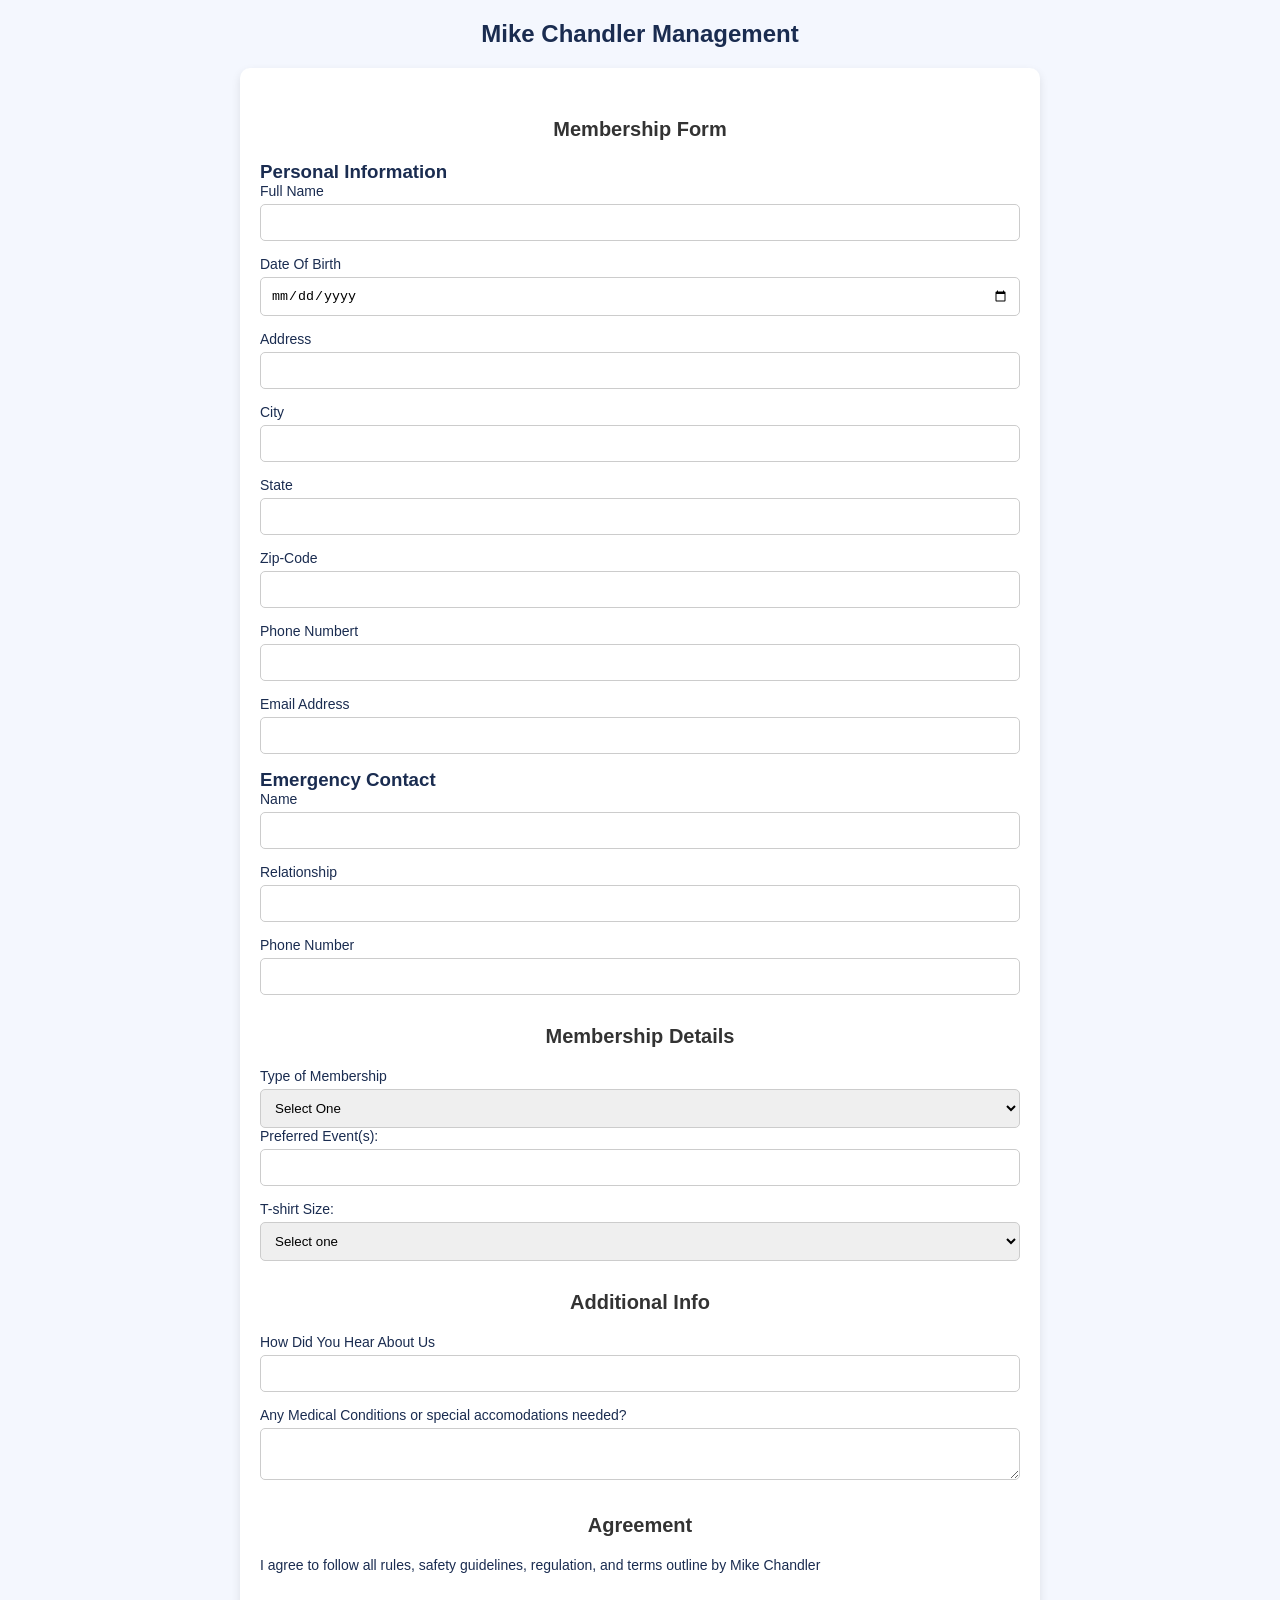
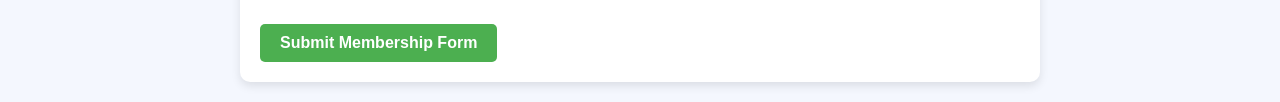
==== form.html @ bd62b4ac "feat: updated the form section" ====
<!DOCTYPE html>
<html lang="en">
  <head>
    <meta charset="UTF-8" />
    <meta name="viewport" content="width=device-width, initial-scale=1.0" />
    <title>Membership Regstration</title>
    <link rel="stylesheet" href="form.css" />
    <link rel="stylesheet" href="responsive.css">
  </head>
  <body>
    <header>
        <h1>Mike Chandler Management</h1>
      </header>  
    <section class="container">
      <h2>Membership Form</h2>
      <form action="https://formspree.io/f/xldjypnv" class="form" method="post">
        <h3>Personal Information</h3>
        <div class="input-box">
          <label for="fullname">Full Name</label>
          <input type="text" id="fullname" required />
        </div>
        <div class="input-box">
          <label for="dob">Date Of Birth</label>
          <input type="date" id="dob" required />
        </div>
        <div class="column">
          <div class="input-box">
            <label for="Address">Address</label>
            <input type="text" id="Address" required />
          </div>
          <div class="input-box">
            <label for="city">City</label>
            <input type="text" id="city" required />
          </div>
          <div class="input-box">
            <label for="state">State</label>
            <input type="text" id="state" required />
          </div>
          <div class="input-box">
            <label for="zip">Zip-Code</label>
            <input type="text" id="zip" required />
          </div>
          <div class="input-box">
            <label for="number">Phone Numbert</label>
            <input type="tel" required />
          </div>
          <div class="input-box">
            <label>Email Address</label>
            <input type="email" required />
          </div>
          <h3>Emergency Contact</h3>
          <div class="input-box">
            <label for="emergencyname">Name</label>
            <input type="text" name="emergencyname" id="emergencyname" />
          </div>
          <div class="input-box">
            <label for="emergencyname">Relationship</label>
            <input type="text" name="emergencyname" id="emergencyname" />
          </div>
          <div class="input-box">
            <label for="emergencyPhonenumber">Phone Number</label>
            <input type="tel" name="emergencyPhonenumber" id="emergencyPhonenumber" />
          </div>
          
          <h2>Membership Details</h2>
          <div class="input-box">
          <label for="membershipType">Type of Membership</label>
          <select id="membershipType" required>
            <option value="">Select One</option>
            <option value="standard">Standard</option>
            <option value="vip">VIP</option>
            <option value="Pit access">Pit Access</option>
            <option value="familyValue">Family Value</option>
        </div>
          </select>
          <div class="input-box">
            <label for="preferredEvent">Preferred Event(s):</label>
            <input type="text" id="preferredEvent" required>
        </div>

        <div class="input-box">
            <label for="tshirt">T-shirt Size:</label>
            <select id="tshirt" required>
               <option value="">Select one</option>
               <option value="s">S</option>
               <option value="m">M</option>
               <option value="l">L</option>
               <option value="xl">XL</option>
               <option value="xxl">XXL</option>
            </select>
        </div>
        <h2>Additional Info</h2>
        <div class="input-box">
            <label for="hear">How Did You Hear About Us</label>
        <input type="text" id="hear" required>
        </div>
        <div class="input-box">
            <label for="condition">Any Medical Conditions or special accomodations needed?</label>
        <textarea id="condition" ></textarea>
        </div>
        <h2>
           Agreement 
        </h2>
        <div class="checkbox-group"></div>
        <label for="term">I agree to follow all rules, safety guidelines, regulation, and terms outline by Mike Chandler</label>
    </div>
    <br><br>
    <input type="submit" value="Submit Membership Form">
      </form>
    </section>
  </body>
</html>
---- form.css ----
* {
    padding: 0;
    margin: 0;
    box-sizing: border-box;
    font-family: "Poppins" sans-serif;
}

:root{
    --primary-color: #1a2c50;
    --secondary-color: #f4f7fe;
    --text-dark: #333333;
    --text-light: #767268;
    --extra-light: #ffff;
   }

/* Form Styling */

/* General Styling */
body {
    font-family: "Poppins", sans-serif;
    background: var(--secondary-color);
    color: var(--primary-color);
    padding: 20px;
  }
  
  .container {
    max-width: 800px;
    margin: auto;
    padding: 20px;
    background-color: var(--extra-light);
    border-radius: 10px;
    box-shadow: 0 4px 10px rgba(0, 0, 0, 0.1);
  }
  
  .container h2 {
    text-align: center;
    font-weight: 700;
    margin-bottom: 20px;
    color: var(--text-dark);
  }
  
  /* Header for Section */
  header {
    text-align: center;
    margin-bottom: 20px;
  }
  
  header h1 {
    font-size: 24px;
    font-weight: bold;
    color: var(--primary-color);
  }
  
  /* Input Boxes */
  .input-box {
    margin-bottom: 15px;
  }
  
  .input-box label {
    display: block;
    font-size: 14px;
    margin-bottom: 5px;
  }
  
  .input-box input,
  .input-box select,
  textarea {
    width: 100%;
    padding: 10px;
    border: 1px solid #ccc;
    border-radius: 5px;
  }
  
  /* Align Checkbox with Label */
  /* Align Checkbox with Label */
.checkbox-group {
    display: flex;
    align-items: center; /* Aligns checkbox and text vertically */
    gap: 10px; /* Adds spacing between checkbox and label */
    margin-top: 10px;
  }
  
  .checkbox-group input[type="checkbox"] {
    margin: 0; /* Removes default margins */
    width: 20px; /* Adjusts checkbox size */
    height: 20px; /* Adjusts checkbox size */
  }
  
  .checkbox-group label {
    font-size: 14px;
    line-height: 1.5; /* Improves text readability */
    cursor: pointer; /* Allows clicking on the label to toggle the checkbox */
  }
  
  
  /* Form Section Header */
  section h2 {
    font-weight: 600;
    font-size: 20px;
    text-align: left;
    margin-top: 30px;
  }
  
  /* Button Styling */
  form button {
    width: 100%;
    padding: 10px;
    border: none;
    background-color: var(--primary-color);
    color: var(--extra-light);
    font-weight: bold;
    font-size: 16px;
    border-radius: 5px;
    cursor: pointer;
  }
  
  form button:hover {
    background-color: var(--text-light);
    color: var(--primary-color);
  }
input[type="submit"] {
  background-color: #4CAF50; /* Green background */
  color: white; /* White text */
  padding: 10px 20px; /* Add padding */
  border: none; /* Remove border */
  border-radius: 5px; /* Rounded corners */
  cursor: pointer; /* Pointer cursor on hover */
  font-size: 16px; /* Font size */
  font-weight: bold; /* Bold text */
  transition: background-color 0.3s ease, transform 0.3s ease; /* Smooth transitions */
}

/* Hover effect */
input[type="submit"]:hover {
  background-color: #45a049; /* Darker green */
  transform: scale(1.05); /* Slightly enlarge */
}

/* Focus effect */
input[type="submit"]:focus {
  outline: 2px solid #4CAF50; /* Add focus outline */
  outline-offset: 2px; /* Space between button and outline */
}
---- responsive.css ----
/* Responsive Styling for Phones and Tablets */
@media (max-width: 768px) {
  body {
    padding: 10px;
  }

  .container {
    max-width: 100%;
    padding: 10px;
  }

  header h1 {
    font-size: 20px; /* Smaller font for smaller screens */
  }

  .container h2 {
    font-size: 18px; /* Adjust section headers */
  }

  .input-box input, 
  .input-box select, 
  textarea {
    padding: 8px; /* Adjust input box padding */
    font-size: 14px; /* Smaller text for inputs */
  }

  form button {
    font-size: 14px; /* Adjust button text size */
    padding: 8px; /* Adjust button padding */
  }

  input[type="submit"] {
    font-size: 14px; /* Adjust submit button text size */
    padding: 8px; /* Adjust button padding */
  }
}

@media (max-width: 480px) {
  header h1 {
    font-size: 18px; /* Further reduce font size for smaller devices */
  }

  .container h2 {
    font-size: 16px;
  }

  form button,
  input[type="submit"] {
    font-size: 12px; /* Small button text for phones */
    padding: 6px;
  }
}
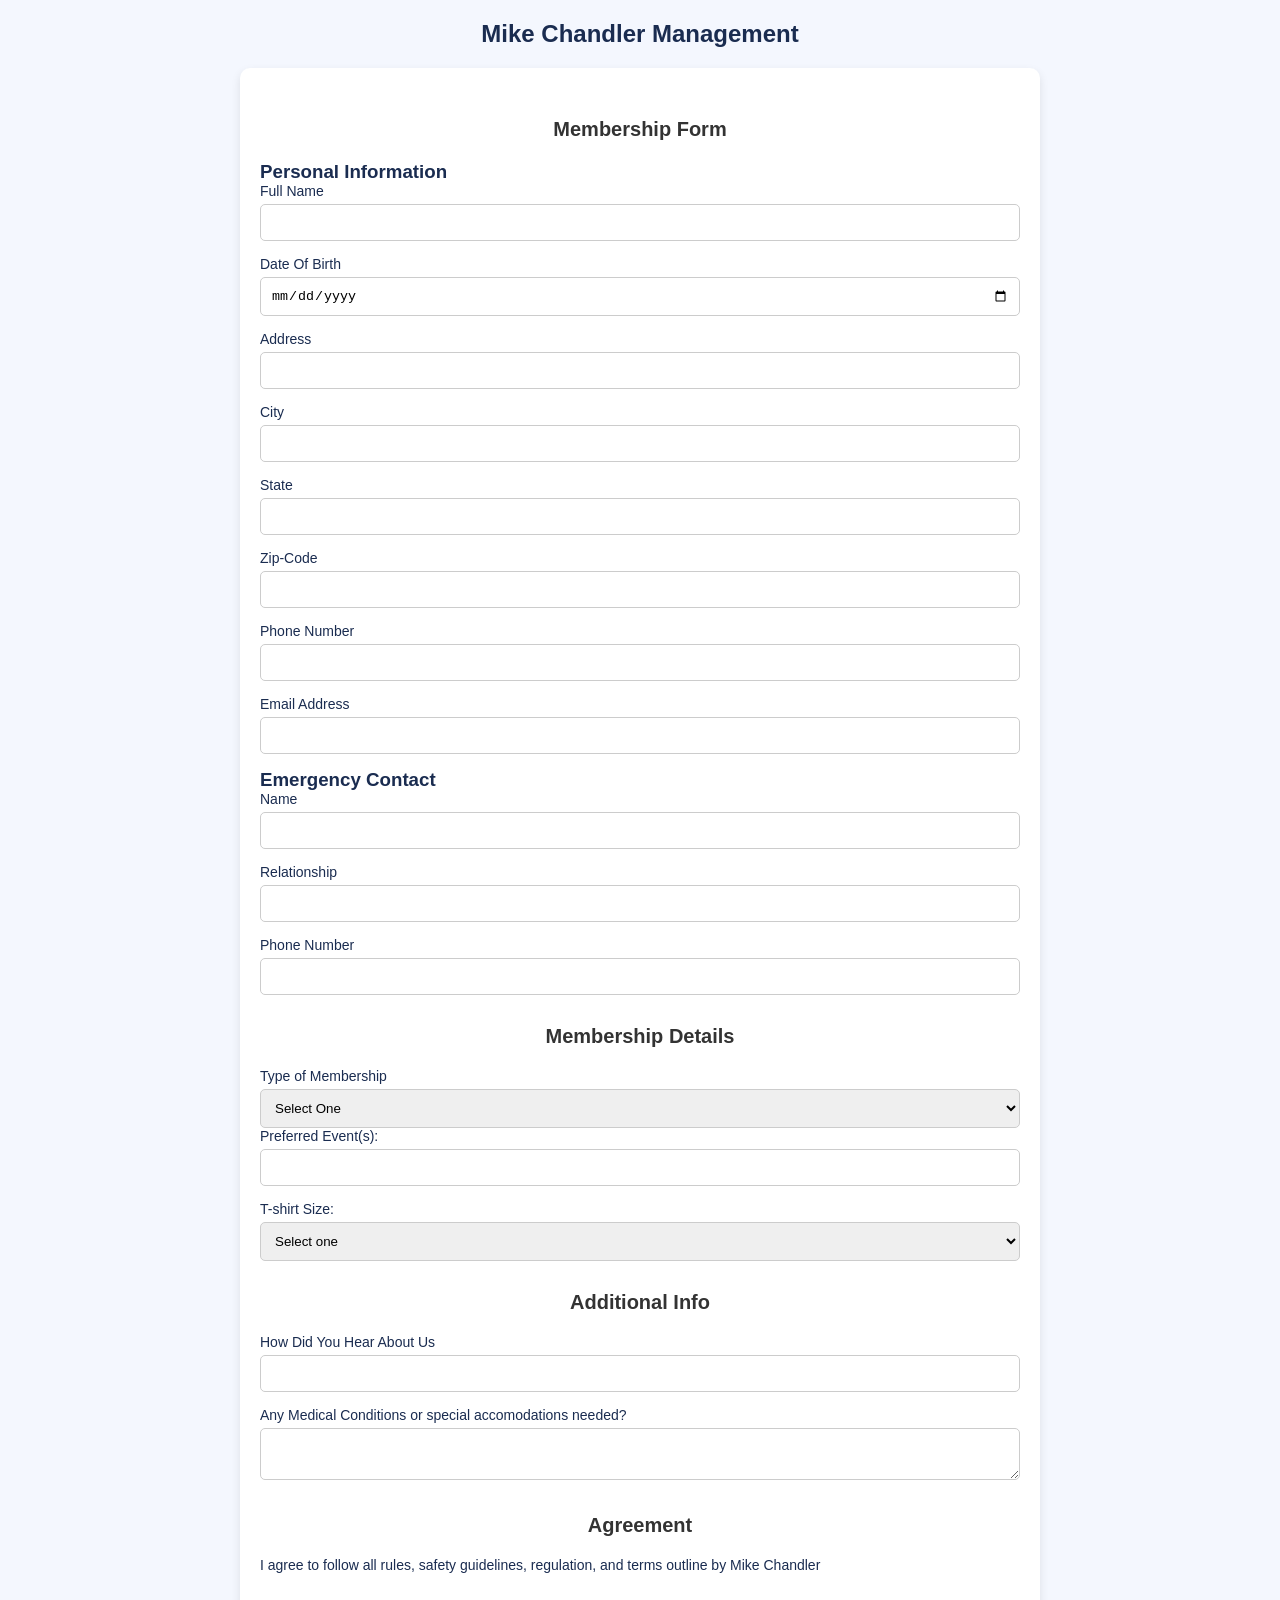
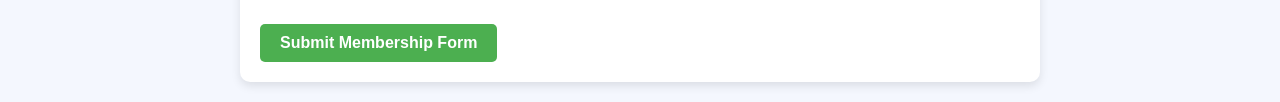
==== commit ab499c1f: "feat: updated the form section" ====
--- a/form.html
+++ b/form.html
@@ -41,7 +41,7 @@
             <input type="text" id="zip" required />
           </div>
           <div class="input-box">
-            <label for="number">Phone Numbert</label>
+            <label for="number">Phone Number</label>
             <input type="tel" required />
           </div>
           <div class="input-box">
